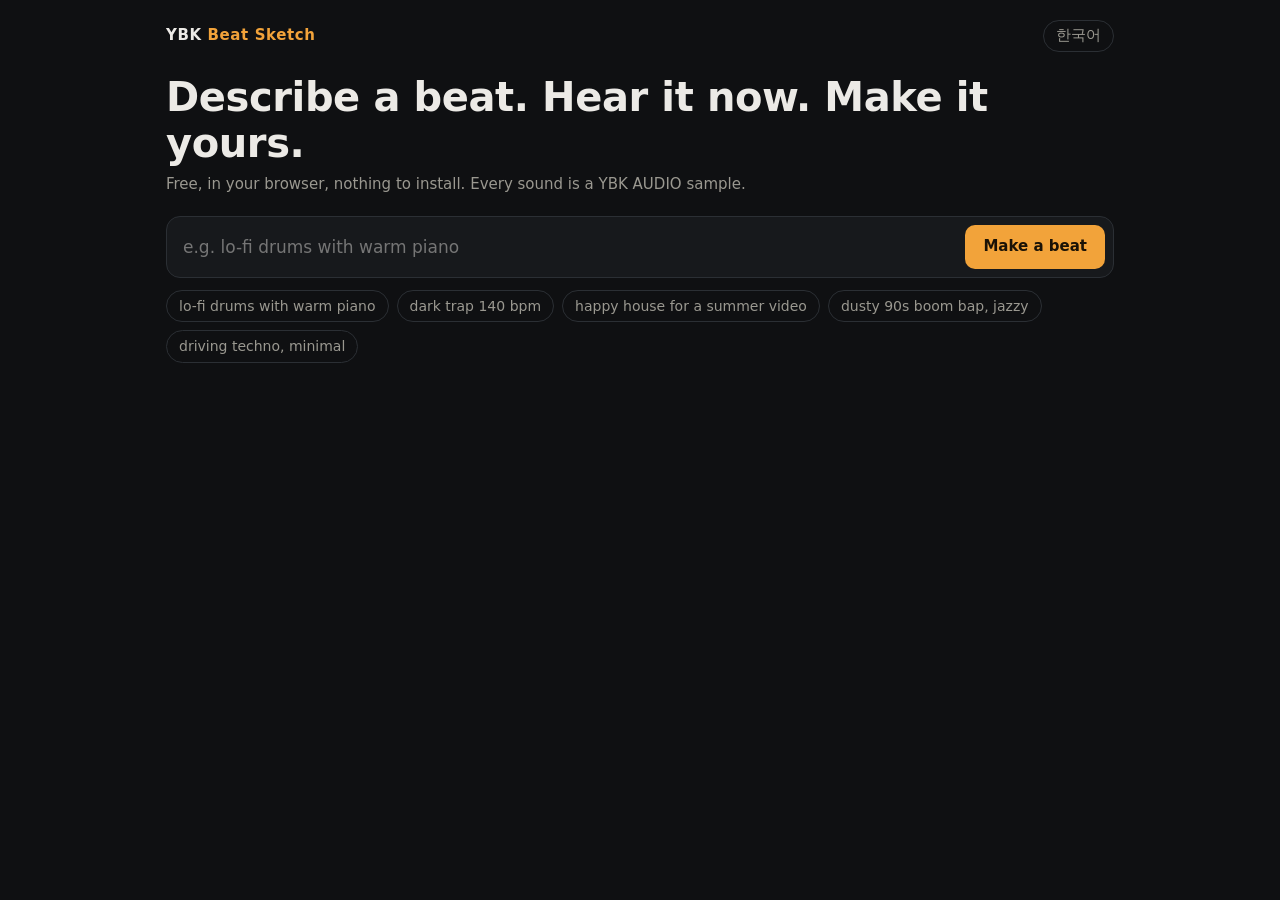
==== beat/index.html @ 65b80f34 "Beat Sketch: browser beat maker demo under /beat (not linked from the site) Co-Authored-By: Claude O" ====
<!doctype html>
<html lang="en">
<head>
<meta charset="utf-8">
<meta name="viewport" content="width=device-width, initial-scale=1">
<title>YBK Beat Sketch</title>
<meta name="description" content="Describe a beat, hear it in seconds, make it yours. Free, in your browser, no install.">
<style>
:root{
  --bg:#0f1012; --panel:#17191c; --panel2:#1f2226; --line:#2b2f34; --text:#eceae6; --muted:#9a9890;
  --accent:#f2a33a; --accent2:#ffcf87; --on:#f2a33a; --ghost:#7a5a2c; --play:#ffffff22;
  color-scheme:dark;
  --kick:#f2a33a; --snare:#e8775c; --clap:#e45f86; --hat:#c8c35a; --ohat:#9ac85a; --perc:#5ac8a5; --bass:#5a9ac8; --keys:#a58ae0;
}
*{box-sizing:border-box}
html,body{margin:0;background:var(--bg);color:var(--text);font:15px/1.45 system-ui,-apple-system,"Segoe UI",Roboto,"Apple SD Gothic Neo","Noto Sans KR",sans-serif}
button,select,input{font:inherit;color:inherit}
.wrap{max-width:980px;margin:0 auto;padding:20px 16px 60px}
header{display:flex;align-items:center;justify-content:space-between;gap:12px;margin-bottom:22px}
.brand{font-weight:700;letter-spacing:.04em}
.brand span{color:var(--accent)}
.lang{background:none;border:1px solid var(--line);border-radius:999px;padding:4px 12px;cursor:pointer;color:var(--muted)}
h1{font-size:clamp(26px,5vw,40px);line-height:1.15;margin:0 0 8px;font-weight:750;letter-spacing:-.01em}
.sub{color:var(--muted);margin:0 0 20px}
.prompt{display:flex;gap:8px;background:var(--panel);border:1px solid var(--line);border-radius:14px;padding:8px}
.prompt input{flex:1;min-width:0;background:none;border:0;outline:none;padding:10px 8px;font-size:17px}
.btn{border:0;border-radius:10px;padding:10px 18px;cursor:pointer;background:var(--panel2);font-weight:600}
.btn:hover{filter:brightness(1.15)}
.btn.primary{background:var(--accent);color:#1a1206}
.btn.small{padding:6px 12px;font-size:14px}
.chips{display:flex;flex-wrap:wrap;gap:8px;margin:12px 0 0}
.chip{border:1px solid var(--line);background:none;border-radius:999px;padding:5px 12px;cursor:pointer;color:var(--muted);font-size:14px}
.chip:hover{color:var(--text);border-color:var(--muted)}
#resume{margin-top:14px}
#studio{display:none;margin-top:26px}
.heard{display:flex;flex-wrap:wrap;gap:6px;align-items:center;margin-bottom:14px;color:var(--muted);font-size:14px}
.tag{background:var(--panel2);color:var(--text);border-radius:6px;padding:2px 8px}
.bar{display:flex;flex-wrap:wrap;gap:10px;align-items:center;background:var(--panel);border:1px solid var(--line);border-radius:14px;padding:10px 12px}
.bar label{display:flex;align-items:center;gap:6px;color:var(--muted);font-size:14px}
.bar select{background:var(--panel2);border:1px solid var(--line);border-radius:8px;padding:5px 6px}
.bar input[type=range]{width:90px;accent-color:var(--accent)}
.val{min-width:2.4em;color:var(--text);font-variant-numeric:tabular-nums}
#play{width:46px;height:46px;border-radius:50%;padding:0;font-size:18px}
.grow{flex:1}
.chords{display:grid;grid-template-columns:repeat(4,1fr);gap:8px;margin:14px 0 8px}
.chord{position:relative;background:var(--panel);border:1px solid var(--line);border-radius:10px;padding:8px 10px}
.chord.now{border-color:var(--keys)}
.chord small{display:block;color:var(--muted);font-size:12px}
.chord b{font-size:18px}
.chord select{position:absolute;inset:0;opacity:0;cursor:pointer;width:100%}
.gridwrap{overflow-x:auto;background:var(--panel);border:1px solid var(--line);border-radius:14px;padding:10px}
.grid{display:grid;grid-template-columns:150px repeat(16,minmax(26px,1fr));gap:4px;min-width:660px}
.rowlab{display:flex;align-items:center;gap:6px;font-size:13px;white-space:nowrap;position:sticky;left:0;z-index:1;background:var(--panel);padding-right:4px}
.rowlab .name{flex:1;overflow:hidden;text-overflow:ellipsis}
.rowlab .dot{width:8px;height:8px;border-radius:50%;flex:none}
.rowlab .name{cursor:default}
.rowlab .name.cyc{cursor:pointer;text-decoration:underline dotted;text-underline-offset:3px}
.mute{border:1px solid var(--line);background:none;border-radius:5px;width:22px;height:20px;font-size:11px;cursor:pointer;color:var(--muted);padding:0}
.mute.on{background:#c0392b;color:#fff;border-color:#c0392b}
.vol{width:44px;accent-color:var(--muted)}
.cell{height:30px;border-radius:5px;background:var(--panel2);border:0;cursor:pointer;padding:0}
.cell.beat{background:#262a2f}
.cell.on{background:var(--c)}
.cell.ghost{background:color-mix(in srgb,var(--c) 40%,var(--panel2))}
.cell.playing{outline:2px solid #fff8;outline-offset:-2px}
.row-muted .cell.on,.row-muted .cell.ghost{opacity:.3}
.song{display:flex;gap:4px;margin:14px 0 0;align-items:stretch}
.sec{flex:var(--n);background:var(--panel);border:1px solid var(--line);border-radius:8px;padding:6px 8px;font-size:12px;color:var(--muted);overflow:hidden;white-space:nowrap}
.sec.now{border-color:var(--accent);color:var(--text)}
.actions{display:flex;flex-wrap:wrap;gap:8px;margin-top:16px;align-items:center}
.note{color:var(--muted);font-size:13px;margin-top:18px}
.toast{position:fixed;left:50%;bottom:24px;transform:translateX(-50%);background:var(--panel2);border:1px solid var(--line);padding:10px 16px;border-radius:10px;opacity:0;transition:opacity .2s;pointer-events:none}
.toast.show{opacity:1}
.loading{color:var(--muted);font-size:14px;margin-top:10px;min-height:1.4em}
@media (max-width:600px){ .chords{grid-template-columns:repeat(2,1fr)} .prompt{flex-wrap:wrap} .prompt .btn{width:100%} }
</style>
</head>
<body>
<div class="wrap">
  <header>
    <div class="brand">YBK <span>Beat Sketch</span></div>
    <button class="lang" id="lang">한국어</button>
  </header>

  <h1 data-t="h1">Describe a beat. Hear it now. Make it yours.</h1>
  <p class="sub" data-t="sub">Free, in your browser, nothing to install. Every sound is a YBK AUDIO sample.</p>

  <form class="prompt" id="form">
    <input id="q" autocomplete="off" maxlength="200">
    <button class="btn primary" id="go" type="submit" data-t="make">Make a beat</button>
  </form>
  <div class="chips" id="examples"></div>
  <div id="resume"></div>
  <div class="loading" id="loading"></div>

  <section id="studio">
    <div class="heard" id="heard"></div>
    <div class="bar">
      <button class="btn primary" id="play" aria-label="Play">▶</button>
      <label><span data-t="tempo">Tempo</span> <input type="range" id="bpm" min="60" max="180"><span class="val" id="bpmv"></span></label>
      <label><span data-t="swing">Swing</span> <input type="range" id="swing" min="0" max="50"><span class="val" id="swingv"></span></label>
      <label><span data-t="kit">Kit</span> <select id="kit"></select></label>
      <label><span data-t="key">Key</span> <select id="root"></select><select id="mode"></select></label>
      <label><input type="checkbox" id="vinyl"> <span data-t="vinyl">Vinyl</span></label>
      <span class="grow"></span>
      <label><select id="playmode"></select></label>
    </div>

    <div class="chords" id="chords"></div>
    <div class="gridwrap"><div class="grid" id="grid"></div></div>
    <div class="song" id="song"></div>

    <div class="actions">
      <button class="btn" id="again" data-t="again">Try another</button>
      <button class="btn" id="share" data-t="share">Copy link</button>
      <span class="grow"></span>
      <button class="btn" id="expLoop" data-t="expLoop">Download loop (WAV)</button>
      <button class="btn primary" id="expSong" data-t="expSong">Download full track (WAV)</button>
    </div>
    <p class="note" data-t="own">What you make here is yours. Use it in releases, videos and streams, royalty free.</p>
  </section>
</div>
<div class="toast" id="toast"></div>
<script src="app.js"></script>
</body>
</html>
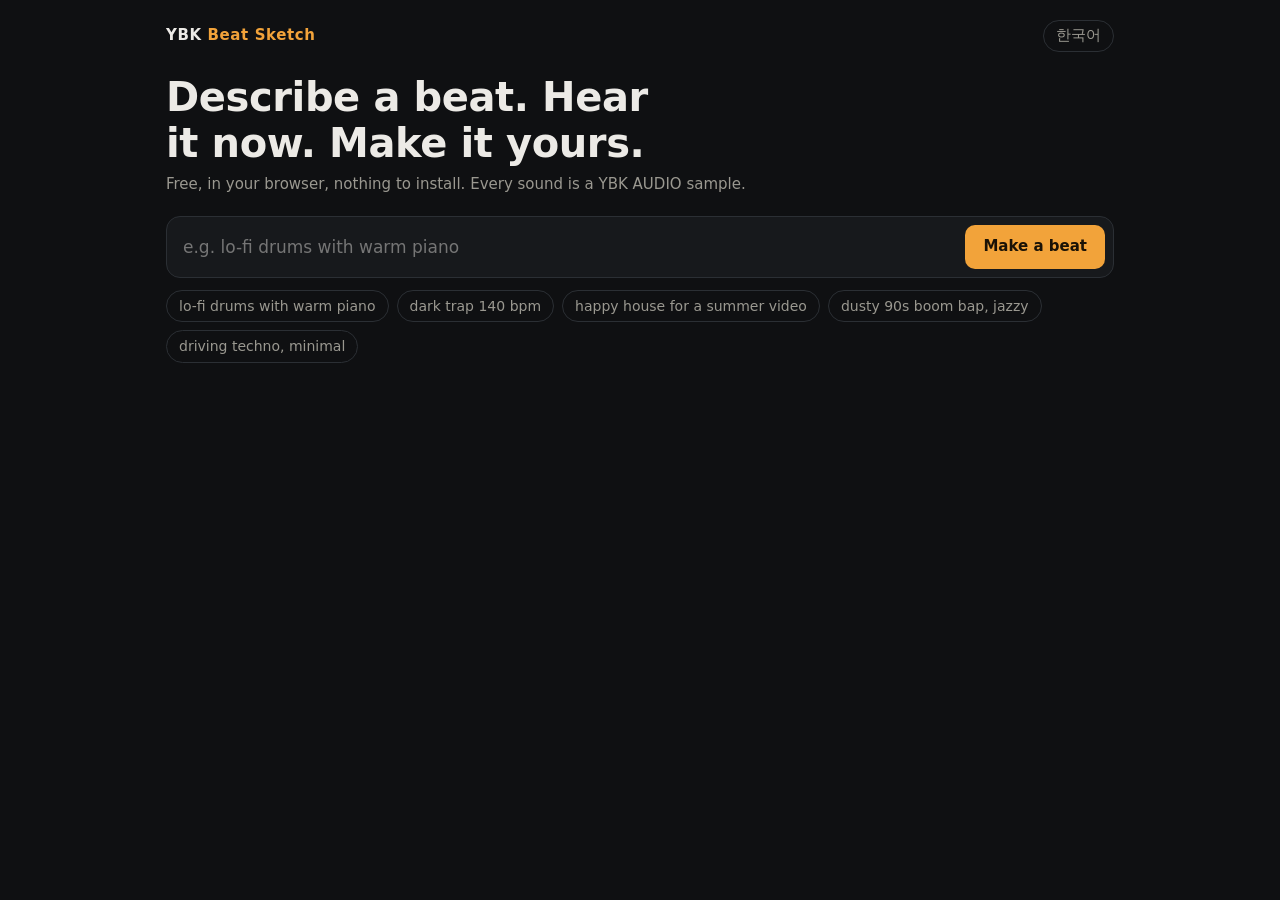
==== commit ec21fd7b: "Beat Sketch: per-instrument shuffle/upload/YBK Beats browser, new chord progression, make full track" ====
--- a/beat/index.html
+++ b/beat/index.html
@@ -20,7 +20,7 @@
 .brand{font-weight:700;letter-spacing:.04em}
 .brand span{color:var(--accent)}
 .lang{background:none;border:1px solid var(--line);border-radius:999px;padding:4px 12px;cursor:pointer;color:var(--muted)}
-h1{font-size:clamp(26px,5vw,40px);line-height:1.15;margin:0 0 8px;font-weight:750;letter-spacing:-.01em}
+h1{text-wrap:balance;font-size:clamp(26px,5vw,40px);line-height:1.15;margin:0 0 8px;font-weight:750;letter-spacing:-.01em}
 .sub{color:var(--muted);margin:0 0 20px}
 .prompt{display:flex;gap:8px;background:var(--panel);border:1px solid var(--line);border-radius:14px;padding:8px}
 .prompt input{flex:1;min-width:0;background:none;border:0;outline:none;padding:10px 8px;font-size:17px}
@@ -49,9 +49,39 @@
 .chord b{font-size:18px}
 .chord select{position:absolute;inset:0;opacity:0;cursor:pointer;width:100%}
 .gridwrap{overflow-x:auto;background:var(--panel);border:1px solid var(--line);border-radius:14px;padding:10px}
-.grid{display:grid;grid-template-columns:150px repeat(16,minmax(26px,1fr));gap:4px;min-width:660px}
+.grid{display:grid;grid-template-columns:168px repeat(16,minmax(26px,1fr)) auto;gap:4px;min-width:780px}
 .rowlab{display:flex;align-items:center;gap:6px;font-size:13px;white-space:nowrap;position:sticky;left:0;z-index:1;background:var(--panel);padding-right:4px}
-.rowlab .name{flex:1;overflow:hidden;text-overflow:ellipsis}
+.rowlab .name{flex:1;min-width:0;overflow:hidden;text-overflow:ellipsis;line-height:1.15}
+.rowlab .name small{display:block;color:var(--muted);font-size:11px;overflow:hidden;text-overflow:ellipsis}
+.rowtools{display:flex;gap:3px;align-items:center;padding-left:4px}
+.tool{width:28px;height:28px;border-radius:7px;border:1px solid var(--line);background:none;cursor:pointer;display:grid;place-items:center;padding:0;color:var(--muted)}
+.tool:hover{color:var(--text);border-color:var(--muted)}
+.tool svg{width:15px;height:15px;fill:none;stroke:currentColor;stroke-width:2;stroke-linecap:round;stroke-linejoin:round}
+:focus-visible{outline:2px solid var(--accent);outline-offset:2px}
+.chordhead{display:flex;align-items:center;gap:10px;margin:14px 0 0;color:var(--muted);font-size:14px}
+.chordhead + .chords{margin-top:8px}
+body.noscroll{overflow:hidden}
+#browser{position:fixed;inset:0;z-index:20;background:var(--bg);overflow-y:auto}
+.brbar{position:sticky;top:env(safe-area-inset-top,0px);z-index:2;background:var(--panel);border-bottom:1px solid var(--line);padding:12px 16px}
+.brrow{max-width:980px;margin:0 auto;display:flex;flex-wrap:wrap;gap:10px;align-items:center}
+.brrow h2{margin:0;font-size:18px;flex:1;min-width:160px}
+.switch{display:flex;align-items:center;gap:8px;border:1px solid var(--line);background:var(--panel2);border-radius:999px;padding:6px 12px 6px 8px;cursor:pointer;font-weight:600}
+.switch i{width:30px;height:18px;border-radius:9px;background:var(--line);position:relative;flex:none}
+.switch i::after{content:'';position:absolute;top:2px;left:2px;width:14px;height:14px;border-radius:50%;background:var(--muted);transition:left .15s}
+.switch[aria-pressed=true] i{background:var(--accent)}
+.switch[aria-pressed=true] i::after{left:14px;background:#1a1206}
+.brhint{max-width:980px;margin:8px auto 0;color:var(--muted);font-size:13px}
+.brbody{max-width:980px;margin:0 auto;padding:14px 16px 60px}
+.brgenres{display:flex;flex-wrap:wrap;gap:6px;margin-bottom:14px}
+.chip.sel{background:var(--accent);color:#1a1206;border-color:var(--accent)}
+.brlist{display:grid;grid-template-columns:repeat(auto-fill,minmax(170px,1fr));gap:8px}
+.item{display:flex;align-items:center;gap:8px;text-align:left;background:var(--panel);border:1px solid var(--line);border-radius:10px;padding:10px;cursor:pointer;min-width:0}
+.item span:nth-child(2){flex:1;min-width:0;overflow:hidden;text-overflow:ellipsis;white-space:nowrap}
+.item small{color:var(--muted);font-size:11px}
+.item .play{color:var(--accent);font-size:11px}
+.item.sel{border-color:var(--accent);background:var(--panel2)}
+[hidden]{display:none!important}
+@media (prefers-reduced-motion:reduce){*{transition:none!important;scroll-behavior:auto!important}}
 .rowlab .dot{width:8px;height:8px;border-radius:50%;flex:none}
 .rowlab .name{cursor:default}
 .rowlab .name.cyc{cursor:pointer;text-decoration:underline dotted;text-underline-offset:3px}
@@ -69,7 +99,7 @@
 .sec.now{border-color:var(--accent);color:var(--text)}
 .actions{display:flex;flex-wrap:wrap;gap:8px;margin-top:16px;align-items:center}
 .note{color:var(--muted);font-size:13px;margin-top:18px}
-.toast{position:fixed;left:50%;bottom:24px;transform:translateX(-50%);background:var(--panel2);border:1px solid var(--line);padding:10px 16px;border-radius:10px;opacity:0;transition:opacity .2s;pointer-events:none}
+.toast{z-index:30;position:fixed;left:50%;bottom:24px;transform:translateX(-50%);background:var(--panel2);border:1px solid var(--line);padding:10px 16px;border-radius:10px;opacity:0;transition:opacity .2s;pointer-events:none}
 .toast.show{opacity:1}
 .loading{color:var(--muted);font-size:14px;margin-top:10px;min-height:1.4em}
 @media (max-width:600px){ .chords{grid-template-columns:repeat(2,1fr)} .prompt{flex-wrap:wrap} .prompt .btn{width:100%} }
@@ -106,6 +136,7 @@
       <label><select id="playmode"></select></label>
     </div>
 
+    <div class="chordhead"><span data-t="progs">Chords</span><button class="btn small" id="newProg" data-t="newProg">New chord progression</button></div>
     <div class="chords" id="chords"></div>
     <div class="gridwrap"><div class="grid" id="grid"></div></div>
     <div class="song" id="song"></div>
@@ -120,6 +151,22 @@
     <p class="note" data-t="own">What you make here is yours. Use it in releases, videos and streams, royalty free.</p>
   </section>
 </div>
+<input type="file" id="file" accept="audio/*,.wav,.mp3,.aif,.aiff,.flac,.ogg,.m4a" hidden>
+<div id="browser" hidden role="dialog" aria-modal="true" aria-labelledby="brTitle">
+  <div class="brbar">
+    <div class="brrow">
+      <h2 id="brTitle">YBK Beats</h2>
+      <button class="switch" id="brPreview" aria-pressed="true"><i></i><span></span></button>
+      <button class="btn primary small" id="brUse" data-t="useThis">Use this sound</button>
+      <button class="btn small" id="brClose" data-t="cancel">Cancel</button>
+    </div>
+    <p class="brhint" id="brHint"></p>
+  </div>
+  <div class="brbody">
+    <div class="brgenres" id="brGenres"></div>
+    <div class="brlist" id="brList"></div>
+  </div>
+</div>
 <div class="toast" id="toast"></div>
 <script src="app.js"></script>
 </body>
